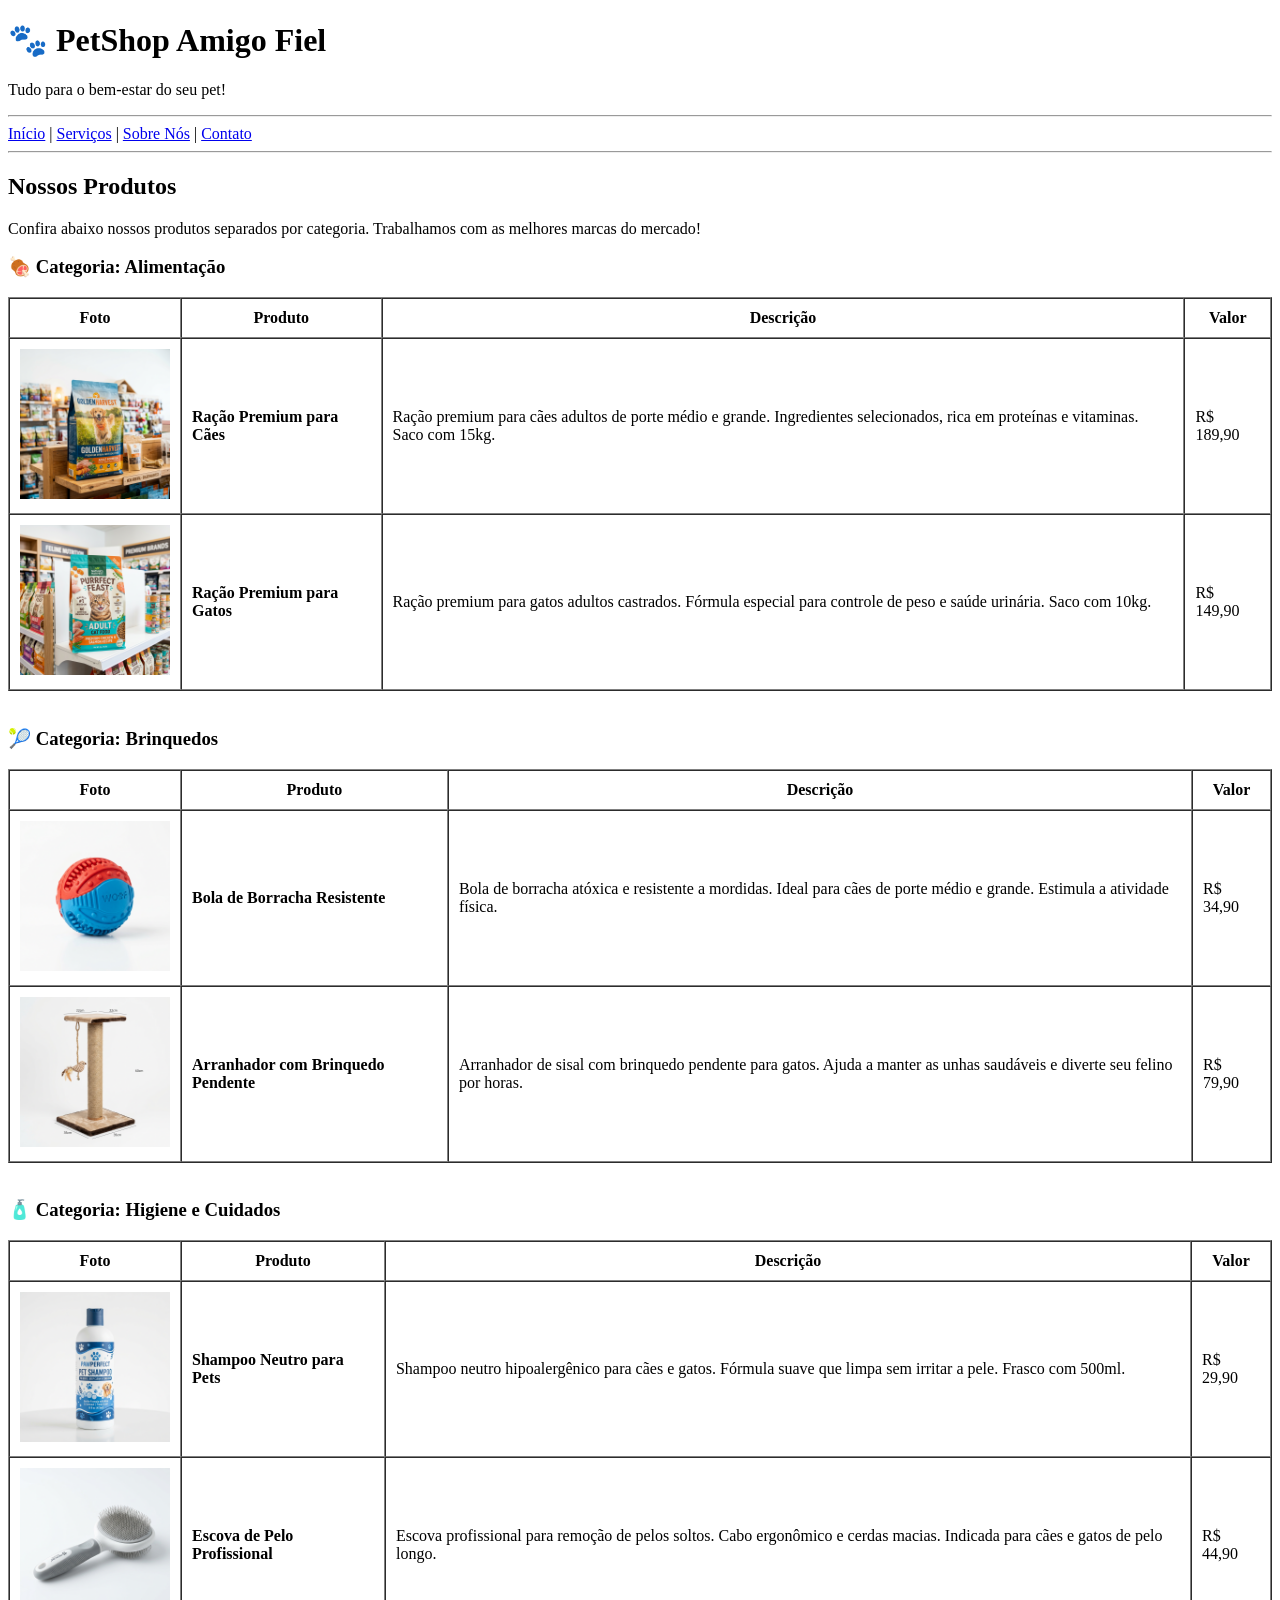
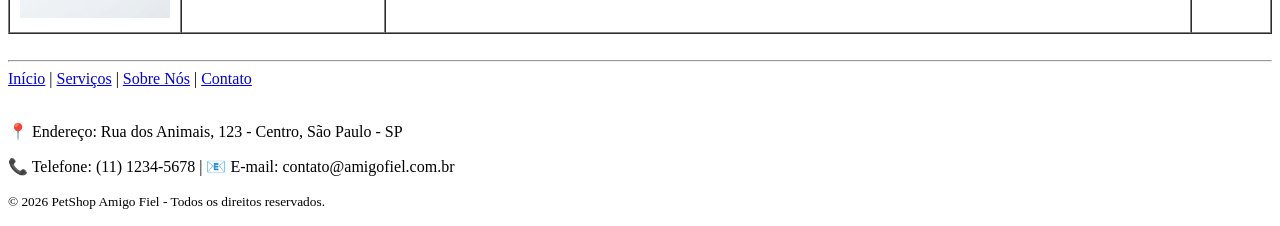
==== index.html @ 0a58336a "Fase 1 - PetShop Amigo Fiel: HTML puro" ====
<!DOCTYPE html>
<html lang="pt-BR">
<head>
    <meta charset="UTF-8">
    <meta name="viewport" content="width=device-width, initial-scale=1.0">
    <title>PetShop Amigo Fiel - Início</title>
</head>
<body>

    <!-- CABEÇALHO -->
    <header>
        <h1>🐾 PetShop Amigo Fiel</h1>
        <p>Tudo para o bem-estar do seu pet!</p>
        <hr>
        <nav>
            <a href="index.html">Início</a> |
            <a href="servicos.html">Serviços</a> |
            <a href="sobre.html">Sobre Nós</a> |
            <a href="contato.html">Contato</a>
        </nav>
        <hr>
    </header>

    <!-- CORPO DA PÁGINA -->
    <main>
        <h2>Nossos Produtos</h2>
        <p>Confira abaixo nossos produtos separados por categoria. Trabalhamos com as melhores marcas do mercado!</p>

        <!-- CATEGORIA 1: ALIMENTAÇÃO -->
        <h3>🍖 Categoria: Alimentação</h3>
        <table border="1" cellpadding="10" cellspacing="0">
            <tr>
                <th>Foto</th>
                <th>Produto</th>
                <th>Descrição</th>
                <th>Valor</th>
            </tr>
            <tr>
                <td><img src="imagens/racao_caes.png" alt="Ração Premium para Cães" width="150"></td>
                <td><strong>Ração Premium para Cães</strong></td>
                <td>Ração premium para cães adultos de porte médio e grande. Ingredientes selecionados, rica em proteínas e vitaminas. Saco com 15kg.</td>
                <td>R$ 189,90</td>
            </tr>
            <tr>
                <td><img src="imagens/racao_gatos.png" alt="Ração Premium para Gatos" width="150"></td>
                <td><strong>Ração Premium para Gatos</strong></td>
                <td>Ração premium para gatos adultos castrados. Fórmula especial para controle de peso e saúde urinária. Saco com 10kg.</td>
                <td>R$ 149,90</td>
            </tr>
        </table>

        <br>

        <!-- CATEGORIA 2: BRINQUEDOS -->
        <h3>🎾 Categoria: Brinquedos</h3>
        <table border="1" cellpadding="10" cellspacing="0">
            <tr>
                <th>Foto</th>
                <th>Produto</th>
                <th>Descrição</th>
                <th>Valor</th>
            </tr>
            <tr>
                <td><img src="imagens/brinquedo_bola.png" alt="Bola de Borracha para Cães" width="150"></td>
                <td><strong>Bola de Borracha Resistente</strong></td>
                <td>Bola de borracha atóxica e resistente a mordidas. Ideal para cães de porte médio e grande. Estimula a atividade física.</td>
                <td>R$ 34,90</td>
            </tr>
            <tr>
                <td><img src="imagens/brinquedo_arranhador.png" alt="Arranhador para Gatos" width="150"></td>
                <td><strong>Arranhador com Brinquedo Pendente</strong></td>
                <td>Arranhador de sisal com brinquedo pendente para gatos. Ajuda a manter as unhas saudáveis e diverte seu felino por horas.</td>
                <td>R$ 79,90</td>
            </tr>
        </table>

        <br>

        <!-- CATEGORIA 3: HIGIENE -->
        <h3>🧴 Categoria: Higiene e Cuidados</h3>
        <table border="1" cellpadding="10" cellspacing="0">
            <tr>
                <th>Foto</th>
                <th>Produto</th>
                <th>Descrição</th>
                <th>Valor</th>
            </tr>
            <tr>
                <td><img src="imagens/shampoo_pet.png" alt="Shampoo Pet Neutro" width="150"></td>
                <td><strong>Shampoo Neutro para Pets</strong></td>
                <td>Shampoo neutro hipoalergênico para cães e gatos. Fórmula suave que limpa sem irritar a pele. Frasco com 500ml.</td>
                <td>R$ 29,90</td>
            </tr>
            <tr>
                <td><img src="imagens/escova_pet.png" alt="Escova de Pelo para Pets" width="150"></td>
                <td><strong>Escova de Pelo Profissional</strong></td>
                <td>Escova profissional para remoção de pelos soltos. Cabo ergonômico e cerdas macias. Indicada para cães e gatos de pelo longo.</td>
                <td>R$ 44,90</td>
            </tr>
        </table>
    </main>

    <br>

    <!-- RODAPÉ -->
    <footer>
        <hr>
        <nav>
            <a href="index.html">Início</a> |
            <a href="servicos.html">Serviços</a> |
            <a href="sobre.html">Sobre Nós</a> |
            <a href="contato.html">Contato</a>
        </nav>
        <br>
        <p>📍 Endereço: Rua dos Animais, 123 - Centro, São Paulo - SP</p>
        <p>📞 Telefone: (11) 1234-5678 | 📧 E-mail: contato@amigofiel.com.br</p>
        <p><small>&copy; 2026 PetShop Amigo Fiel - Todos os direitos reservados.</small></p>
    </footer>

</body>
</html>
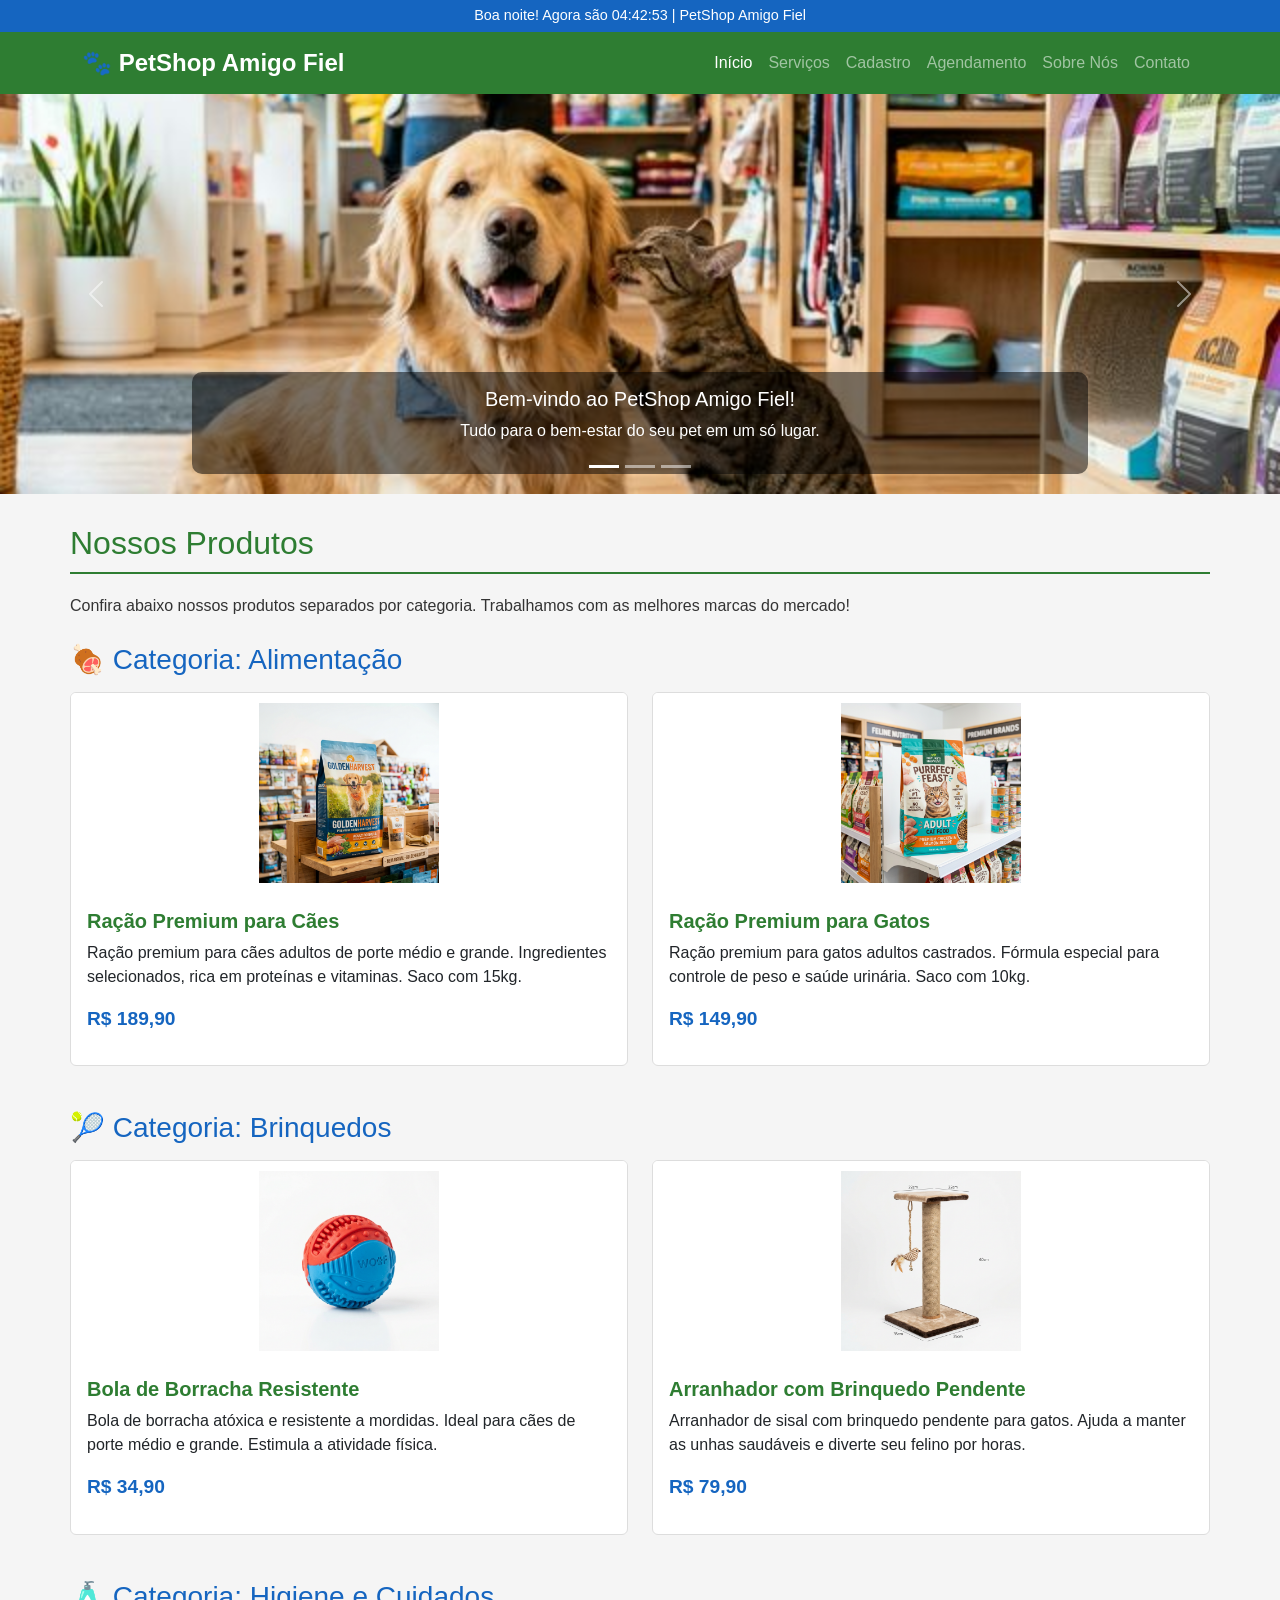
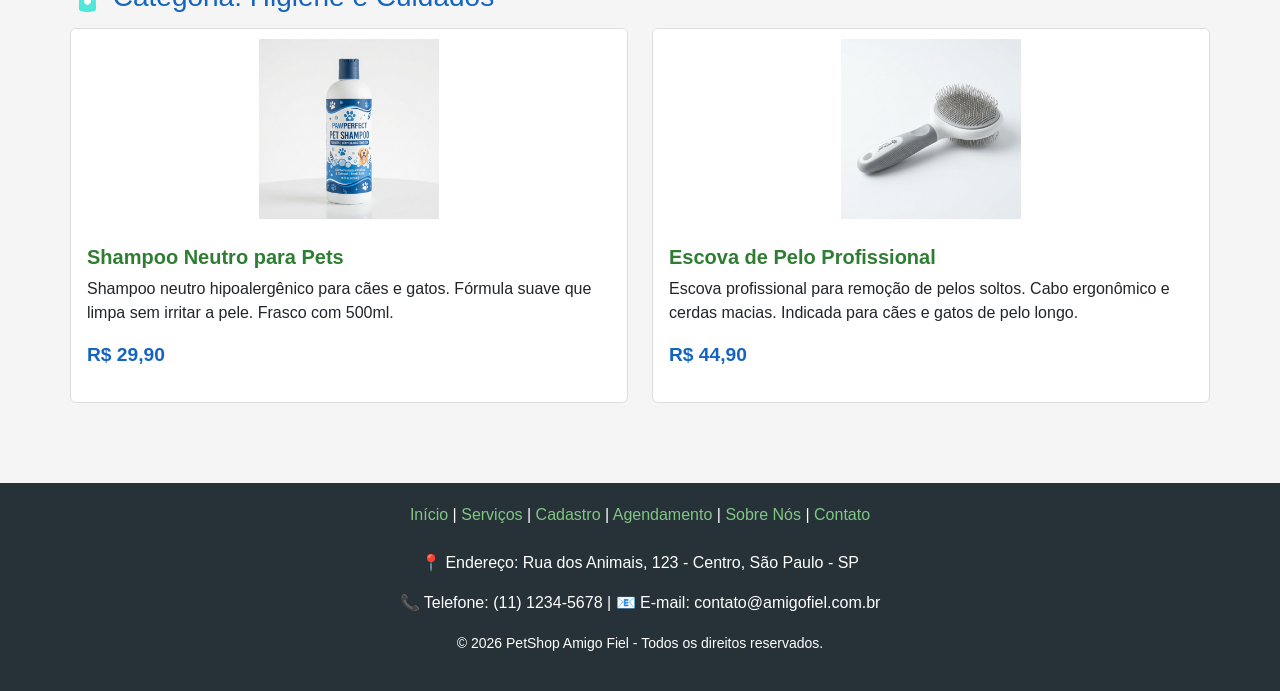
==== commit 0f695b7b: "Fase 2: CSS/Bootstrap, JavaScript, cadastro, agendamento, acessibilidade" ====
--- a/index.html
+++ b/index.html
@@ -3,119 +3,208 @@
 <head>
     <meta charset="UTF-8">
     <meta name="viewport" content="width=device-width, initial-scale=1.0">
+    <meta name="description" content="PetShop Amigo Fiel - Produtos e serviços para o bem-estar do seu pet">
     <title>PetShop Amigo Fiel - Início</title>
+    <!-- Bootstrap CSS local -->
+    <link rel="stylesheet" href="css/bootstrap.min.css">
+    <!-- CSS Customizado -->
+    <link rel="stylesheet" href="css/style.css">
 </head>
 <body>
 
-    <!-- CABEÇALHO -->
-    <header>
-        <h1>🐾 PetShop Amigo Fiel</h1>
-        <p>Tudo para o bem-estar do seu pet!</p>
-        <hr>
-        <nav>
-            <a href="index.html">Início</a> |
-            <a href="servicos.html">Serviços</a> |
-            <a href="sobre.html">Sobre Nós</a> |
-            <a href="contato.html">Contato</a>
-        </nav>
-        <hr>
-    </header>
-
-    <!-- CORPO DA PÁGINA -->
-    <main>
+    <!-- Link de acessibilidade: pular para o conteúdo principal -->
+    <a href="#conteudo-principal" class="skip-nav" aria-label="Pular para o conteúdo principal">Pular para o conteúdo</a>
+
+    <!-- BARRA DE SAUDAÇÃO E RELÓGIO -->
+    <div id="saudacao" role="status" aria-live="polite">Carregando...</div>
+
+    <!-- NAVBAR BOOTSTRAP -->
+    <nav class="navbar navbar-expand-lg navbar-dark" role="navigation" aria-label="Menu principal">
+        <div class="container">
+            <a class="navbar-brand" href="index.html">🐾 PetShop Amigo Fiel</a>
+            <button class="navbar-toggler" type="button" data-bs-toggle="collapse" data-bs-target="#navbarNav"
+                    aria-controls="navbarNav" aria-expanded="false" aria-label="Abrir menu de navegação">
+                <span class="navbar-toggler-icon"></span>
+            </button>
+            <div class="collapse navbar-collapse" id="navbarNav">
+                <ul class="navbar-nav ms-auto">
+                    <li class="nav-item"><a class="nav-link active" href="index.html" aria-label="Página Inicial">Início</a></li>
+                    <li class="nav-item"><a class="nav-link" href="servicos.html" aria-label="Nossos Serviços">Serviços</a></li>
+                    <li class="nav-item"><a class="nav-link" href="cadastro.html" aria-label="Cadastro de Cliente e Pet">Cadastro</a></li>
+                    <li class="nav-item"><a class="nav-link" href="agendamento.html" aria-label="Agendamento de Serviço">Agendamento</a></li>
+                    <li class="nav-item"><a class="nav-link" href="sobre.html" aria-label="Sobre Nós">Sobre Nós</a></li>
+                    <li class="nav-item"><a class="nav-link" href="contato.html" aria-label="Entre em Contato">Contato</a></li>
+                </ul>
+            </div>
+        </div>
+    </nav>
+
+    <!-- CARROSSEL BOOTSTRAP -->
+    <div id="carrosselPrincipal" class="carousel slide" data-bs-ride="carousel" aria-label="Carrossel de imagens do PetShop">
+        <div class="carousel-indicators">
+            <button type="button" data-bs-target="#carrosselPrincipal" data-bs-slide-to="0" class="active"
+                    aria-current="true" aria-label="Slide 1: Bem-vindo"></button>
+            <button type="button" data-bs-target="#carrosselPrincipal" data-bs-slide-to="1"
+                    aria-label="Slide 2: Serviços"></button>
+            <button type="button" data-bs-target="#carrosselPrincipal" data-bs-slide-to="2"
+                    aria-label="Slide 3: Produtos"></button>
+        </div>
+        <div class="carousel-inner">
+            <!-- Slide 1: Bem-vindo -->
+            <div class="carousel-item active">
+                <img src="imagens/carousel_1.png" class="d-block w-100"
+                     alt="Cachorro e gato felizes em um pet shop acolhedor, representando o ambiente do PetShop Amigo Fiel">
+                <div class="carousel-caption d-none d-md-block">
+                    <h5>Bem-vindo ao PetShop Amigo Fiel!</h5>
+                    <p>Tudo para o bem-estar do seu pet em um só lugar.</p>
+                </div>
+            </div>
+            <!-- Slide 2: Serviços -->
+            <div class="carousel-item">
+                <img src="imagens/carousel_2.png" class="d-block w-100"
+                     alt="Cachorro branco sendo banhado e tosado por profissional, representando os serviços de banho e tosa">
+                <div class="carousel-caption d-none d-md-block">
+                    <h5>Serviços de Banho e Tosa</h5>
+                    <p>Profissionais qualificados cuidando do seu pet.</p>
+                </div>
+            </div>
+            <!-- Slide 3: Produtos -->
+            <div class="carousel-item">
+                <img src="imagens/carousel_3.png" class="d-block w-100"
+                     alt="Variedade de produtos para pets expostos em prateleiras, incluindo rações, brinquedos e acessórios">
+                <div class="carousel-caption d-none d-md-block">
+                    <h5>Produtos de Qualidade</h5>
+                    <p>Rações, brinquedos e produtos de higiene das melhores marcas.</p>
+                </div>
+            </div>
+        </div>
+        <!-- Controles do carrossel -->
+        <button class="carousel-control-prev" type="button" data-bs-target="#carrosselPrincipal" data-bs-slide="prev" aria-label="Slide anterior">
+            <span class="carousel-control-prev-icon" aria-hidden="true"></span>
+            <span class="visually-hidden">Anterior</span>
+        </button>
+        <button class="carousel-control-next" type="button" data-bs-target="#carrosselPrincipal" data-bs-slide="next" aria-label="Próximo slide">
+            <span class="carousel-control-next-icon" aria-hidden="true"></span>
+            <span class="visually-hidden">Próximo</span>
+        </button>
+    </div>
+
+    <!-- TOAST DE BOAS-VINDAS -->
+    <div class="toast-container position-fixed bottom-0 end-0 p-3">
+        <div id="toast-boas-vindas" class="toast" role="alert" aria-live="assertive" aria-atomic="true">
+            <div class="toast-header bg-success text-white">
+                <strong class="me-auto">🐾 PetShop Amigo Fiel</strong>
+                <button type="button" class="btn-close btn-close-white" data-bs-dismiss="toast" aria-label="Fechar"></button>
+            </div>
+            <div class="toast-body">
+                Seja bem-vindo! Confira nossos produtos e serviços. 🐶🐱
+            </div>
+        </div>
+    </div>
+
+    <!-- CONTEÚDO PRINCIPAL -->
+    <main id="conteudo-principal" class="container secao-conteudo" role="main">
         <h2>Nossos Produtos</h2>
         <p>Confira abaixo nossos produtos separados por categoria. Trabalhamos com as melhores marcas do mercado!</p>
 
         <!-- CATEGORIA 1: ALIMENTAÇÃO -->
         <h3>🍖 Categoria: Alimentação</h3>
-        <table border="1" cellpadding="10" cellspacing="0">
-            <tr>
-                <th>Foto</th>
-                <th>Produto</th>
-                <th>Descrição</th>
-                <th>Valor</th>
-            </tr>
-            <tr>
-                <td><img src="imagens/racao_caes.png" alt="Ração Premium para Cães" width="150"></td>
-                <td><strong>Ração Premium para Cães</strong></td>
-                <td>Ração premium para cães adultos de porte médio e grande. Ingredientes selecionados, rica em proteínas e vitaminas. Saco com 15kg.</td>
-                <td>R$ 189,90</td>
-            </tr>
-            <tr>
-                <td><img src="imagens/racao_gatos.png" alt="Ração Premium para Gatos" width="150"></td>
-                <td><strong>Ração Premium para Gatos</strong></td>
-                <td>Ração premium para gatos adultos castrados. Fórmula especial para controle de peso e saúde urinária. Saco com 10kg.</td>
-                <td>R$ 149,90</td>
-            </tr>
-        </table>
-
-        <br>
+        <div class="row">
+            <div class="col-md-6">
+                <div class="card">
+                    <img src="imagens/racao_caes.png" class="card-img-top" alt="Embalagem de ração premium para cães adultos de porte médio e grande, saco de 15 quilos">
+                    <div class="card-body">
+                        <h5 class="card-title">Ração Premium para Cães</h5>
+                        <p class="card-text">Ração premium para cães adultos de porte médio e grande. Ingredientes selecionados, rica em proteínas e vitaminas. Saco com 15kg.</p>
+                        <p class="preco">R$ 189,90</p>
+                    </div>
+                </div>
+            </div>
+            <div class="col-md-6">
+                <div class="card">
+                    <img src="imagens/racao_gatos.png" class="card-img-top" alt="Embalagem de ração premium para gatos adultos castrados, saco de 10 quilos">
+                    <div class="card-body">
+                        <h5 class="card-title">Ração Premium para Gatos</h5>
+                        <p class="card-text">Ração premium para gatos adultos castrados. Fórmula especial para controle de peso e saúde urinária. Saco com 10kg.</p>
+                        <p class="preco">R$ 149,90</p>
+                    </div>
+                </div>
+            </div>
+        </div>
 
         <!-- CATEGORIA 2: BRINQUEDOS -->
         <h3>🎾 Categoria: Brinquedos</h3>
-        <table border="1" cellpadding="10" cellspacing="0">
-            <tr>
-                <th>Foto</th>
-                <th>Produto</th>
-                <th>Descrição</th>
-                <th>Valor</th>
-            </tr>
-            <tr>
-                <td><img src="imagens/brinquedo_bola.png" alt="Bola de Borracha para Cães" width="150"></td>
-                <td><strong>Bola de Borracha Resistente</strong></td>
-                <td>Bola de borracha atóxica e resistente a mordidas. Ideal para cães de porte médio e grande. Estimula a atividade física.</td>
-                <td>R$ 34,90</td>
-            </tr>
-            <tr>
-                <td><img src="imagens/brinquedo_arranhador.png" alt="Arranhador para Gatos" width="150"></td>
-                <td><strong>Arranhador com Brinquedo Pendente</strong></td>
-                <td>Arranhador de sisal com brinquedo pendente para gatos. Ajuda a manter as unhas saudáveis e diverte seu felino por horas.</td>
-                <td>R$ 79,90</td>
-            </tr>
-        </table>
-
-        <br>
+        <div class="row">
+            <div class="col-md-6">
+                <div class="card">
+                    <img src="imagens/brinquedo_bola.png" class="card-img-top" alt="Bola de borracha resistente e atóxica para cães de porte médio e grande">
+                    <div class="card-body">
+                        <h5 class="card-title">Bola de Borracha Resistente</h5>
+                        <p class="card-text">Bola de borracha atóxica e resistente a mordidas. Ideal para cães de porte médio e grande. Estimula a atividade física.</p>
+                        <p class="preco">R$ 34,90</p>
+                    </div>
+                </div>
+            </div>
+            <div class="col-md-6">
+                <div class="card">
+                    <img src="imagens/brinquedo_arranhador.png" class="card-img-top" alt="Arranhador de sisal com brinquedo pendente para gatos, ajuda a manter as unhas saudáveis">
+                    <div class="card-body">
+                        <h5 class="card-title">Arranhador com Brinquedo Pendente</h5>
+                        <p class="card-text">Arranhador de sisal com brinquedo pendente para gatos. Ajuda a manter as unhas saudáveis e diverte seu felino por horas.</p>
+                        <p class="preco">R$ 79,90</p>
+                    </div>
+                </div>
+            </div>
+        </div>
 
         <!-- CATEGORIA 3: HIGIENE -->
         <h3>🧴 Categoria: Higiene e Cuidados</h3>
-        <table border="1" cellpadding="10" cellspacing="0">
-            <tr>
-                <th>Foto</th>
-                <th>Produto</th>
-                <th>Descrição</th>
-                <th>Valor</th>
-            </tr>
-            <tr>
-                <td><img src="imagens/shampoo_pet.png" alt="Shampoo Pet Neutro" width="150"></td>
-                <td><strong>Shampoo Neutro para Pets</strong></td>
-                <td>Shampoo neutro hipoalergênico para cães e gatos. Fórmula suave que limpa sem irritar a pele. Frasco com 500ml.</td>
-                <td>R$ 29,90</td>
-            </tr>
-            <tr>
-                <td><img src="imagens/escova_pet.png" alt="Escova de Pelo para Pets" width="150"></td>
-                <td><strong>Escova de Pelo Profissional</strong></td>
-                <td>Escova profissional para remoção de pelos soltos. Cabo ergonômico e cerdas macias. Indicada para cães e gatos de pelo longo.</td>
-                <td>R$ 44,90</td>
-            </tr>
-        </table>
+        <div class="row">
+            <div class="col-md-6">
+                <div class="card">
+                    <img src="imagens/shampoo_pet.png" class="card-img-top" alt="Frasco de shampoo neutro hipoalergênico para cães e gatos, 500 mililitros">
+                    <div class="card-body">
+                        <h5 class="card-title">Shampoo Neutro para Pets</h5>
+                        <p class="card-text">Shampoo neutro hipoalergênico para cães e gatos. Fórmula suave que limpa sem irritar a pele. Frasco com 500ml.</p>
+                        <p class="preco">R$ 29,90</p>
+                    </div>
+                </div>
+            </div>
+            <div class="col-md-6">
+                <div class="card">
+                    <img src="imagens/escova_pet.png" class="card-img-top" alt="Escova profissional com cabo ergonômico e cerdas macias para remoção de pelos soltos">
+                    <div class="card-body">
+                        <h5 class="card-title">Escova de Pelo Profissional</h5>
+                        <p class="card-text">Escova profissional para remoção de pelos soltos. Cabo ergonômico e cerdas macias. Indicada para cães e gatos de pelo longo.</p>
+                        <p class="preco">R$ 44,90</p>
+                    </div>
+                </div>
+            </div>
+        </div>
     </main>
 
-    <br>
-
     <!-- RODAPÉ -->
-    <footer>
-        <hr>
-        <nav>
-            <a href="index.html">Início</a> |
-            <a href="servicos.html">Serviços</a> |
-            <a href="sobre.html">Sobre Nós</a> |
-            <a href="contato.html">Contato</a>
-        </nav>
-        <br>
-        <p>📍 Endereço: Rua dos Animais, 123 - Centro, São Paulo - SP</p>
-        <p>📞 Telefone: (11) 1234-5678 | 📧 E-mail: contato@amigofiel.com.br</p>
-        <p><small>&copy; 2026 PetShop Amigo Fiel - Todos os direitos reservados.</small></p>
+    <footer role="contentinfo">
+        <div class="container text-center">
+            <nav aria-label="Menu do rodapé">
+                <a href="index.html">Início</a> |
+                <a href="servicos.html">Serviços</a> |
+                <a href="cadastro.html">Cadastro</a> |
+                <a href="agendamento.html">Agendamento</a> |
+                <a href="sobre.html">Sobre Nós</a> |
+                <a href="contato.html">Contato</a>
+            </nav>
+            <br>
+            <p>📍 Endereço: Rua dos Animais, 123 - Centro, São Paulo - SP</p>
+            <p>📞 Telefone: (11) 1234-5678 | 📧 E-mail: contato@amigofiel.com.br</p>
+            <p><small>&copy; <span id="ano-atual">2026</span> PetShop Amigo Fiel - Todos os direitos reservados.</small></p>
+        </div>
     </footer>
+
+    <!-- Bootstrap JS local -->
+    <script src="js/bootstrap.bundle.min.js"></script>
+    <!-- JavaScript customizado -->
+    <script src="js/main.js"></script>
 
 </body>
 </html>
--- a/css/style.css
+++ b/css/style.css
@@ -0,0 +1,176 @@
+/* ============================================
+   CSS Customizado - PetShop Amigo Fiel (Fase 2)
+   Complementa o Bootstrap com estilos do tema
+   ============================================ */
+
+/* Cores do tema */
+:root {
+    --cor-primaria: #2e7d32;
+    --cor-secundaria: #1565c0;
+    --cor-fundo: #f5f5f5;
+    --cor-texto: #333;
+    --cor-footer: #263238;
+}
+
+/* Reset básico */
+body {
+    font-family: Arial, Helvetica, sans-serif;
+    color: var(--cor-texto);
+    background-color: var(--cor-fundo);
+}
+
+/* ===================== NAVBAR ===================== */
+/* Estilo customizado para a barra de navegação */
+.navbar {
+    background-color: var(--cor-primaria) !important;
+}
+
+.navbar-brand {
+    font-size: 1.5rem;
+    font-weight: bold;
+}
+
+/* ===================== CARROSSEL ===================== */
+/* Ajuste da altura e das imagens do carrossel */
+.carousel-item img {
+    height: 400px;
+    object-fit: cover;
+    width: 100%;
+}
+
+.carousel-caption {
+    background-color: rgba(0, 0, 0, 0.5);
+    border-radius: 10px;
+    padding: 15px;
+}
+
+/* ===================== SEÇÕES ===================== */
+/* Espaçamento e estilo das seções de conteúdo */
+.secao-conteudo {
+    padding: 30px 0;
+}
+
+.secao-conteudo h2 {
+    color: var(--cor-primaria);
+    margin-bottom: 20px;
+    border-bottom: 2px solid var(--cor-primaria);
+    padding-bottom: 10px;
+}
+
+.secao-conteudo h3 {
+    color: var(--cor-secundaria);
+    margin-top: 25px;
+    margin-bottom: 15px;
+}
+
+/* ===================== CARDS DE PRODUTOS ===================== */
+/* Estilo dos cards usados para exibir produtos */
+.card {
+    border: 1px solid #ddd;
+    transition: transform 0.2s;
+    margin-bottom: 20px;
+}
+
+.card:hover {
+    transform: scale(1.02);
+    box-shadow: 0 4px 8px rgba(0,0,0,0.15);
+}
+
+.card img {
+    height: 200px;
+    object-fit: contain;
+    padding: 10px;
+    background-color: #fff;
+}
+
+.card-title {
+    color: var(--cor-primaria);
+    font-weight: bold;
+}
+
+.card .preco {
+    color: var(--cor-secundaria);
+    font-size: 1.2rem;
+    font-weight: bold;
+}
+
+/* ===================== TABELAS ===================== */
+/* Estilo para as tabelas de serviços e horários */
+.table thead {
+    background-color: var(--cor-primaria);
+    color: white;
+}
+
+/* ===================== FORMULÁRIOS ===================== */
+/* Estilo para os formulários de cadastro e agendamento */
+.formulario-secao {
+    background-color: #fff;
+    border: 1px solid #ddd;
+    border-radius: 8px;
+    padding: 25px;
+    margin-bottom: 20px;
+}
+
+.formulario-secao h3 {
+    color: var(--cor-primaria);
+    border-bottom: 1px solid #ddd;
+    padding-bottom: 10px;
+}
+
+/* ===================== FOOTER ===================== */
+/* Estilo do rodapé */
+footer {
+    background-color: var(--cor-footer);
+    color: #fff;
+    padding: 20px 0;
+    margin-top: 30px;
+}
+
+footer a {
+    color: #81c784;
+    text-decoration: none;
+}
+
+footer a:hover {
+    color: #a5d6a7;
+    text-decoration: underline;
+}
+
+/* ===================== SAUDAÇÃO E RELÓGIO ===================== */
+/* Estilo para o relógio e saudação dinâmica no topo */
+#saudacao {
+    font-size: 0.9rem;
+    color: #fff;
+    background-color: var(--cor-secundaria);
+    padding: 5px 15px;
+    text-align: center;
+}
+
+/* ===================== ACESSIBILIDADE ===================== */
+/* Link para pular navegação (visível apenas com foco via teclado) */
+.skip-nav {
+    position: absolute;
+    top: -40px;
+    left: 0;
+    background: var(--cor-primaria);
+    color: #fff;
+    padding: 8px 16px;
+    z-index: 1000;
+    transition: top 0.3s;
+}
+
+.skip-nav:focus {
+    top: 0;
+}
+
+/* ===================== RESPONSIVIDADE ===================== */
+/* Ajustes para telas menores */
+@media (max-width: 768px) {
+    .carousel-item img {
+        height: 200px;
+    }
+
+    .card img {
+        height: 150px;
+    }
+}
